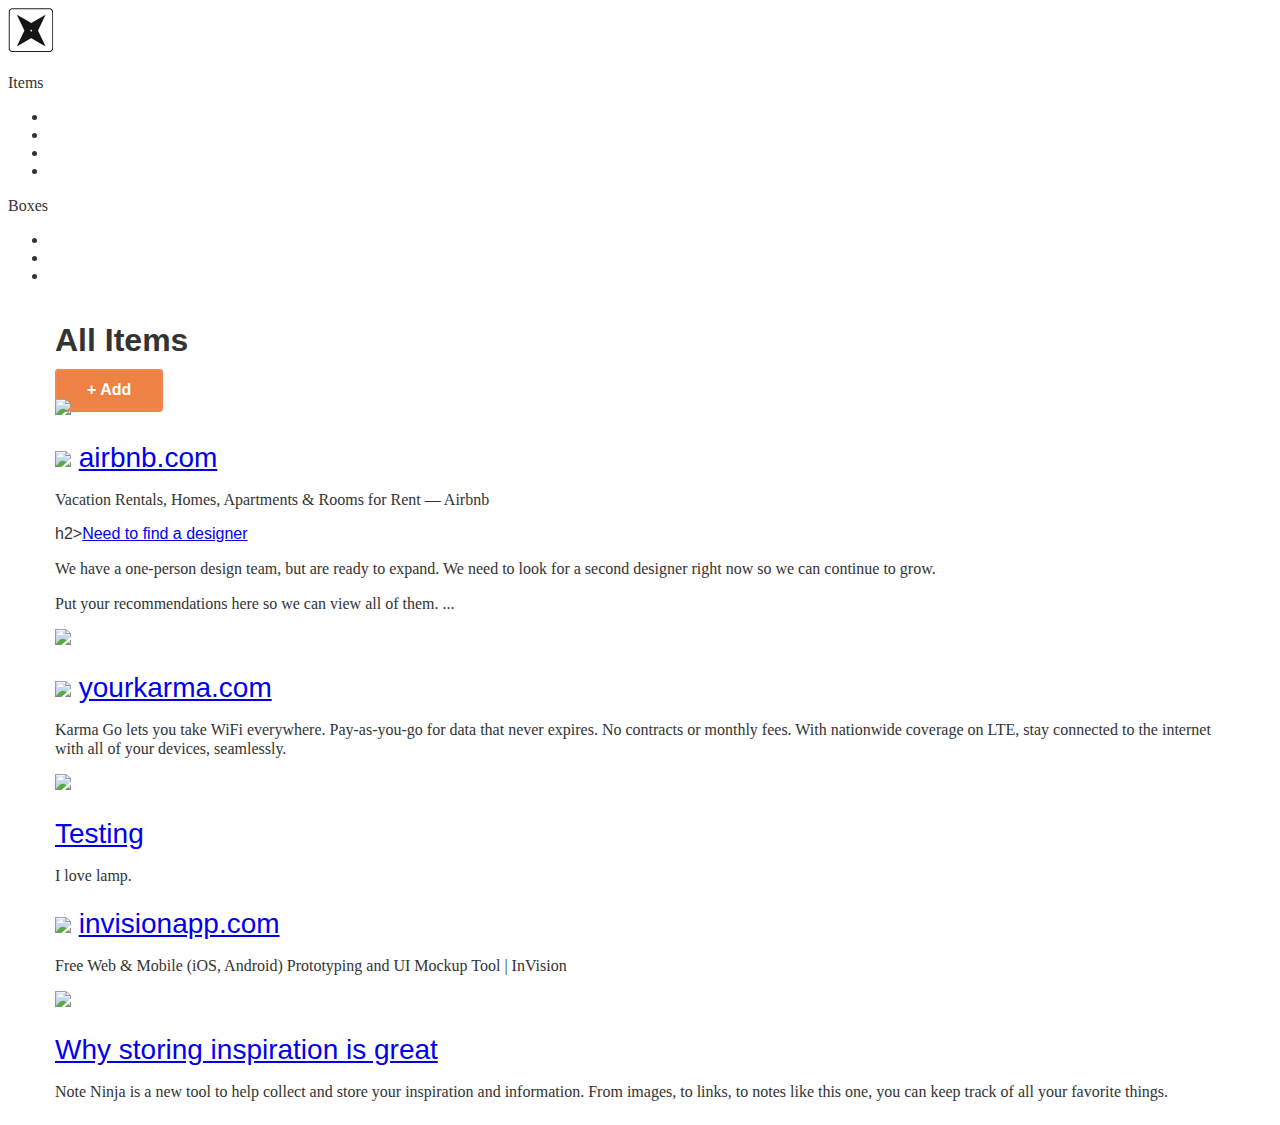
==== Dashboard.html @ 0f8d76ad "latest changes" ====
<!DOCTYPE html>
 <html lang="en-us">
 <head>
   <meta http-equiv="X-UA-Compatible" content="IE=Edge">
   <meta name="viewport" content="width=device-width, initial-scale=1">
   <meta charset="UTF-8">
 
   <title>Dashboard | Note Ninja</title>
 
   <!-- Google Fonts -->
   <link href='http://fonts.googleapis.com/css?family=Lato:300,400,700,300italic,400italic,700italic|Varela+Round' rel='stylesheet' type='text/css'>
 
   <!-- CSS -->
   <link rel="stylesheet" href="css/normalize.css">
   <link rel="stylesheet" href="css/style.css">
   <link rel="stylesheet" href="css/font-awesome.css">
 
 </head>

  <body class="dashboard">
   <!-- LEFT NAV -->
   <nav id="left-nav" class="left-nav">
     <a href="#" class="site-logo"><img src="images/site-logo.png" /></a>
     <div class="items">
       <p>Items</p>
       <ul>
         <li><a href="#"><i class="fa fa-th-large"></i> </a></li>
         <li><a href="#"><i class="fa fa-file-o"></i> </a></li>
         <li><a href="#"><i class="fa fa-picture-o"></i> </a>
         <a href="Blocbox/imageview.html"></a>
         </li>
         <li><a href="#"><i class="fa fa-link"></i> </a></li>
       </ul>
       <p>Boxes</p>
       <ul>
         <li><a href="#"><i class="fa fa-inbox"></i> </a></li>
         <li><a href="#"><i class="fa fa-inbox"></i> </a></li>
         <li><a href="#"><i class="fa fa-plus-square-o"></i> </a></li>
       </ul>
     </div>
     <div class="settings">
      <a href="#"><i class="fa fa-cog"></i></a>
   </div>
   </nav>
<main role="main">
   <!-- Benefits -->
   <section class="content">
     <div class="container">
       <div class="header">
         <h1>All Items</h1>
         <a href="#" class="btn">+ Add</a>
       </div>
     </div>
     <div class="container">
       <div class="content-item">
         <div class="item-box">
               <img src="http://static.pexels.com/wp-content/uploads/2014/11/red-wine-tapas-3540-825x550.jpg">
         </div>
       </div>
       <div class="content-item">
         <div class="item-box">
         <h2><img class="favicon" src="https://www.airbnb.com/favicon.ico"> <a href="#">airbnb.com</a></h2>
         <p>Vacation Rentals, Homes, Apartments &amp; Rooms for Rent &mdash; Airbnb</p>
         </div>
       </div>
       <div class="content-item">
         <div class="item-box">
         h2><a href="#">Need to find a designer</a></h2>
        <p>We have a one-person design team, but are ready to expand. We need to look for a second designer right now so we can continue to grow.</p>
        <p>Put your recommendations here so we can view all of them. ...</p>
         </div>
       </div>
       <div class="content-item">
         <div class="item-box">
         <img src="http://41.media.tumblr.com/90ef0b4692e0ba4df321674c3572e5ba/tumblr_ndyve8fmFa1tubinno1_r1_1280.jpg">
         </div>
       </div>
       <div class="content-item">
         <div class="item-box">
         <h2><img class="favicon" src="https://www.yourkarma.com/favicon.ico"> <a href="#">yourkarma.com</a></h2>
       <p>Karma Go lets you take WiFi everywhere. Pay-as-you-go for data that never expires. No contracts or monthly fees. With nationwide coverage on LTE, stay connected to the internet with all of your devices, seamlessly.</p>
         </div>
       </div>
       <div class="content-item">
         <div class="item-box">
         <img src="http://41.media.tumblr.com/0390d80d6c8cc4a7096033182a4bfe8a/tumblr_ndyvukSjNl1tubinno1_1280.jpg">
         </div>
       </div>
       <div class="content-item">
         <div class="item-box">
         <h2><a href="#">Testing</a></h2>
         <p>I love lamp.</p>
         </div>
       </div>
       <div class="content-item">
         <div class="item-box">
         <h2><img class="favicon" src="https://www.invisionapp.com/favicon.ico"> <a href="#">invisionapp.com</a></h2>
        <p>Free Web &amp; Mobile (iOS, Android) Prototyping and UI Mockup Tool | InVision</p>
         </div>
       </div>
       <div class="content-item">
         <div class="item-box">
         <img src="http://41.media.tumblr.com/fddb3f2b0bdf390efd7ea87372e75fa5/tumblr_ndyg3pYbKW1tubinno1_1280.jpg">
         </div>
       </div>
       <div class="content-item">
         <div class="item-box">
         <h2><a href="#">Why storing inspiration is great</a></h2>
        <p>Note Ninja is a new tool to help collect and store your inspiration and information. From images, to links, to notes like this one, you can keep track of all your favorite things.</p>
         </div>
       </div>
     </div>
   </section>
 </main>
   
 </body>
 </html>
---- css/style.css ----
html, body{
   overflow-x: hidden;
 }
 body {
   font-family: "PT Serif", Helvetica, Arial, sans-serif;
   color:#333333;
 }
 h1, h2, h3, h4, h5, h6 {
   font-family: "Noto Sans", Helvetica, Arial, sans-serif;
 }
 h2 {
   font-size:28px;
   font-weight: normal;
   margin-bottom: 5px;
 }
 p {
   font-size:16px;
   line-height: 19px;
   font-weight: 100;
   font-family: "PT Serif";
 }
 /* GRID */
 .container {
   margin-right: auto;
   margin-left: auto;
   padding-left: 15px;
   padding-right: 15px;
   position: relative;
 }
 .container:before,
 .container:after {
   content: " ";
   display: table;
 }
 .container:after {
   clear: both;
 }
 .one-half, .one-third, .one-fourth {
   width:96%;
   float:left;
   position:relative;
   min-height: 1px;
   margin:0 2% 20px;
 }
  @media (min-width: 768px) {
   .container {
     width: 750px;
   }
/* Large screens ----------- */
 @media screen and (min-width: 1900px) {
  .container {
    width: 1870px;
  }
}
   
 @media (min-width: 992px) {
   .container {
     width: 970px;
   }
   .one-half {
     width:46%;
   }
   .one-third {
     width:29.33333%;
   }
   .one-fourth {
     width:21%;
   }
 }
 @media (min-width: 1200px) {
   .container {
     width: 1170px;
   }
 }
 /* HEADER */
 header {
   color:#FFFFFF;
   background:#0CABB2;
   
 }
 header nav {
   padding:1em 0;
 }
 header nav ul {
   display:inline;
   text-align: right;
   float:right;
   margin:0;
 }
 header nav ul > li {
   list-style-type: none;
   display: inline-block;
   margin:0 15px;
 }
 header nav ul > li.btn-outline {
   padding:10px 15px;
   border:2px solid #FFFFFF;
   border-radius: 4px;
 }
 header nav ul > li.btn-outline:hover {
   background:#FFFFFF;
 }
 header nav ul > li > a {
   color:#FFFFFF;
   text-decoration: none;
 }
 header nav ul > li.btn-outline:hover > a {
   color:#0CABB2;
 }
 header .hero {
   text-align: center;
   display:block;
   position: relative;
 }
 header .hero h1 {
   font-size:48px;
   font-weight: normal;
   margin:95px 0 0;
 }
 header .hero p {
   font-size: 22px;
   line-height: 26px;
   font-weight: 100;
   margin:10px 0 40px;
 }
 header .hero img {
   display: block;
   margin:3em auto 0;
 }
 /* BUTTONS */
 .btn {
   border-radius: 4px;
   color:#FFFFFF;
   font-weight: 700;
   text-decoration: none;
   padding:10px 30px;
   background: #ED8244;
   border: 2px solid #F48653;
   box-shadow: 0px 2px 0px 0px #ED8244;
 }
 /* BENEFITS */
 .benefits {
   text-align: center;
   display:block;
   position:relative;

 }
 .benefits ul {
   margin: 0 auto;
   padding:4em 0;
 }
 .benefits ul li {
   list-style-type: none;
   display: inline-block;
 }
 .benefits i {
   color:#000000;
   font-size:60px;
   margin:0;
   vertical-align: middle;
 }
 .benefits h2 {
   color:#000000;
 }
 /* Creative */
 .creative {
   text-align: center;
   font-family: "Noto Sans";
   display: block;
   position: relative;
   background-color: #0CABB2;
   background-size:cover;
   text-align: center;
   padding:4em 0;
 }
 .creative ul {
   margin: 0 auto;
   padding:4em 0; 
 }
 .creative ul li {
   list-style-type: none;
   display: inline-block;
}
 .creative h2 {
   color:#FFFFFF;
 }
 /* PRICING */
 .pricing {
   background-color: #FEFEFE;
   background-size:cover;
   text-align: center;
   padding:4em 0;
 }
 .pricing h2, .pricing p {
   color:#000000;
 }
 .pricing ul {
   margin:0 auto;
   padding:2em 0;
 }
 .pricing ul li {
   list-style-type: none;
 }
 .box {
   padding:0 15px 15px;
   background: #FFFFFF;
   box-shadow: 0px 2px 4px 0px rgba(0,0,0,0.20);
   min-height: 439px;
   position: relative;
   margin-top: 25px;
 }
 .box.middle {
   min-height: 485px;
   margin-top:0px;
 }
 .box h3 {
   font-family: "Noto Sans", Helvetica, Arial, sans-serif;
   font-weight: 600;
   text-transform: uppercase;
   background: #0CABB2;
   box-shadow: 0px 1px 2px 0px rgba(0,0,0,0.40);
   left:0;
   right:0;
   top:0;
   text-align: center;
   margin:0 -15px 40px;
   padding:10px 0;
 }
 .box h4 {
   font-size:50px;
   font-weight: normal;
   margin:40px 0 10px;
   color:#000000;
 }
 .box h4 span {
   font-size:32px;
   vertical-align: top;
 }
 .box h4 span.month {
   font-family: "Noto Sans", Helvetica, Arial, sans-serif;
   font-weight: 100;
   color:#000000;
   font-size:20px;
   vertical-align: middle;
 }
 .box ul li {
   font-size:18px;
   margin-bottom:20px;
   font-weight: 100;
 }
  .box .btn {
   position:absolute;
   bottom:20px;
   left:20px;
   right:20px;
 }
 .small {
   font-size: 12px;
   color: #FEFEFE;
   line-height: 15px;
   font-style:italic;
 }
 /* TESTIMONIALS */
 .testimonials {
   display: block;
   position: relative;
   background-color: #0CABB2;
   background-size:cover;
   text-align: center;
   padding:4em 0;  
   text-align: center;
   background-size:cover;

 }
 .testimonials p {
   color: #FFFFFF;
 }
 .testimonials h2 {
   color:#FFFFFF;
 }
 .testimonials ul li {
   list-style-type: none;
 }
 .testimonials blockquote {
   color:#000000;
   text-align: left;
   font-style: italic;
   background:#FFFFFF;
   position: relative;
   padding:30px;
   width:auto;
   margin:0;
 }
 .testimonials blockquote:after {
   top: 100%;
   left: 13%;
   border: solid transparent;
   border-color: #000000;
   content: " ";
   height: 0;
   width: 0;
   position: absolute;
   pointer-events: none;
   border-top-color: #34495E;
   border-width: 10px;
   margin-left: -10px;
 }
 .testimonials img {
   height: 65px;
   width: 65px;
   border-radius:50%;
   float: left;
   display: inline-block;
   margin:20px 10px 0 0;
 }
 .testimonials p.name {
   float: left;
   display: inline-block;
   text-align: left;
   font-size:13px;
   margin-top: 30px;
   color:#FFFFFF;
 }
 .staggered { 
   padding:5em 0;
   text-align: center;
  }
  /* SECOND CALL TO ACTION */
 .action {
  margin:auto;
  text-align: center;
  display:block;
  position:relative;
  padding:60px;
}

  /* FOOTER */
  footer {
   background-color: #0CABB2;
   height: 150px;
   position: relative;
   overflow: hidden;
   z-index: 0;
   border-style: solid;

 }
 footer p, footer nav ul {
   font-size:14px;
   font-weight:100;
   text-align: center;
   margin: 10px auto 0;
 }
 footer nav ul li {
   list-style-type: none;
   display: inline;
 }
 footer nav ul li a {
   color:#FFFFFF;
   text-decoration: none;
 }
 footer .right-footer-block {
   background-color: #0CABB2;
 }
 footer .logo{
   padding: 2.35em 0;
   margin: 0 auto;
   display: block;
 }
 @media (min-width: 992px){
   footer{
     background-color: #0CABB2;
     height: 100px;
   }
   footer p, footer nav ul{
     padding: 2em 0;
     text-align: left;
   }
   footer .right-footer-block {
     background-color: #0CABB2;
   }
   footer .logo{
     padding: 2em 0 2em 1.5em;

   }
 }
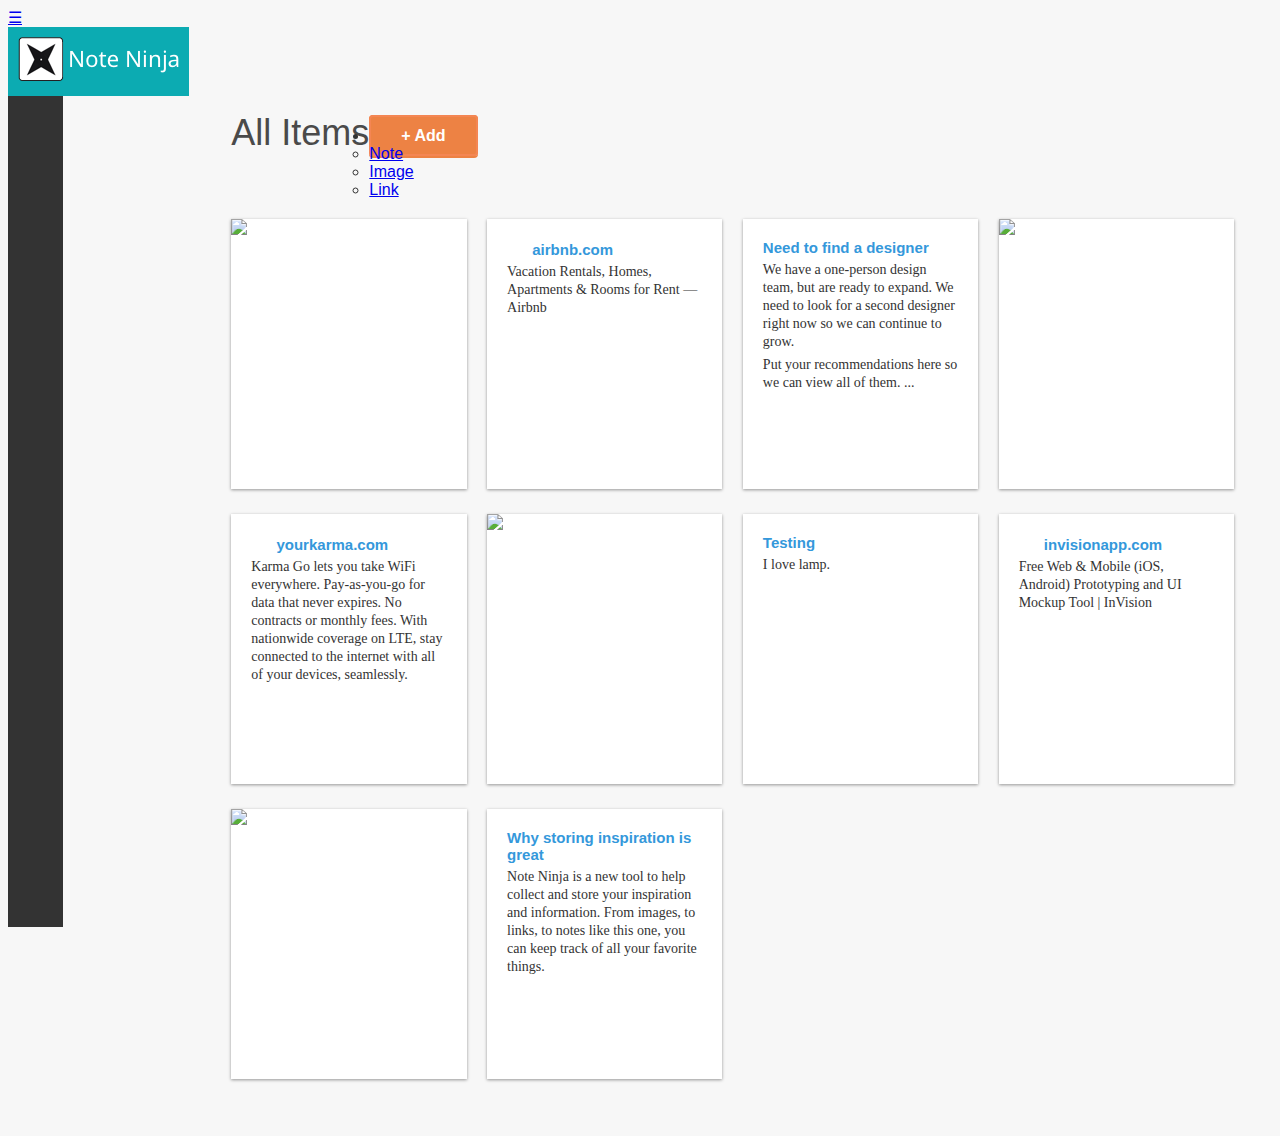
==== commit ad4984d7: "Buggy Code" ====
--- a/Dashboard.html
+++ b/Dashboard.html
@@ -14,24 +14,25 @@
    <link rel="stylesheet" href="css/normalize.css">
    <link rel="stylesheet" href="css/style.css">
    <link rel="stylesheet" href="css/font-awesome.css">
+   <link rel="stylesheet" href="animate.min.css">
+   <link rel="stylesheet" href="css/dropit.css">
  
  </head>
 
   <body class="dashboard">
+  <!-- RESPONSIVE NAV -->
+   <a class="hamburger" id="menu" href="#">&#9776;</a>
    <!-- LEFT NAV -->
    <nav id="left-nav" class="left-nav">
      <a href="#" class="site-logo"><img src="images/site-logo.png" /></a>
      <div class="items">
-       <p>Items</p>
        <ul>
          <li><a href="#"><i class="fa fa-th-large"></i> </a></li>
          <li><a href="#"><i class="fa fa-file-o"></i> </a></li>
          <li><a href="#"><i class="fa fa-picture-o"></i> </a>
-         <a href="Blocbox/imageview.html"></a>
          </li>
          <li><a href="#"><i class="fa fa-link"></i> </a></li>
        </ul>
-       <p>Boxes</p>
        <ul>
          <li><a href="#"><i class="fa fa-inbox"></i> </a></li>
          <li><a href="#"><i class="fa fa-inbox"></i> </a></li>
@@ -42,13 +43,23 @@
       <a href="#"><i class="fa fa-cog"></i></a>
    </div>
    </nav>
+  
 <main role="main">
    <!-- Benefits -->
    <section class="content">
      <div class="container">
        <div class="header">
          <h1>All Items</h1>
-         <a href="#" class="btn">+ Add</a>
+         <ul class="menu">
+            <li>
+              <a href="#" class="btn">+ Add</a>
+              <ul>
+                  <li><a href="#"><i class="fa fa-file-o"></i> Note</a></li>
+                  <li><a href="#"><i class="fa fa-picture-o"></i> Image</a></li>
+                  <li><a href="#"><i class="fa fa-link"></i> Link</a></li>
+              </ul>
+            </li>
+          </ul>
        </div>
      </div>
      <div class="container">
@@ -65,7 +76,7 @@
        </div>
        <div class="content-item">
          <div class="item-box">
-         h2><a href="#">Need to find a designer</a></h2>
+         <h2><a href="#">Need to find a designer</a></h2>
         <p>We have a one-person design team, but are ready to expand. We need to look for a second designer right now so we can continue to grow.</p>
         <p>Put your recommendations here so we can view all of them. ...</p>
          </div>
@@ -112,6 +123,14 @@
      </div>
    </section>
  </main>
+  <script src="js/jquery-2.1.3.min.js"></script>
+   <script src="js/dropit.js"></script>
+   <script type="text/javascript">
+     $(".menu").dropit();
+     $( "#menu" ).click(function() {
+         $("#left-nav").toggleClass("open", 200);
+     });
+   </script>
    
  </body>
  </html>--- a/css/style.css
+++ b/css/style.css
@@ -147,7 +147,7 @@
  }
  .benefits ul {
    margin: 0 auto;
-   padding:4em 0;
+   padding:40px;
  }
  .benefits ul li {
    list-style-type: none;
@@ -333,6 +333,12 @@
   position:relative;
   padding:60px;
 }
+  .action h2 { 
+  padding-top: 50px; 
+}
+  .action p { 
+  padding-top: 30px;
+}
 
   /* FOOTER */
   footer {
@@ -362,9 +368,10 @@
    background-color: #0CABB2;
  }
  footer .logo{
-   padding: 2.35em 0;
+   padding: 20px;
    margin: 0 auto;
    display: block;
+   text-align: left;
  }
  @media (min-width: 992px){
    footer{
@@ -379,7 +386,195 @@
      background-color: #0CABB2;
    }
    footer .logo{
-     padding: 2em 0 2em 1.5em;
-
-   }
- }
+     padding:20px;
+     text-align: left;
+   }
+
+   /* DASHBOARD */
+ .dashboard {
+   background:#F7F7F7;
+ }
+ .left-nav .site-logo {
+   padding:10px;
+   background: #0CABB2;
+   display:block;
+   text-align: left;
+   position: fixed;
+   z-index: +1;
+ }
+
+ .left-nav {
+   height: 70px 100%;
+   width:1441px;
+   font-color:#FFFFFF;
+   font-size: 16px;
+   font-family: "PT Serif";
+   background: #0CABB2;
+    position: fixed;
+   display:block;
+ }
+ 
+  .left-nav .right-hand {
+    text-align: right;
+    display: block;
+    position: fixed;
+    padding-left: 80%;
+  }
+  #left p {
+    font-color:#333333;
+    padding-top: 30px;
+    padding-right:60px;
+
+  }
+
+ .items {
+   height: 100vh;
+   width:55px;
+   color:#FFFFFF;
+   background: #333333;
+   float:left;
+   position: fixed;
+   display:block;
+ }
+  .items ul {
+   padding-top:70px;
+   padding-left: 20px;
+ }
+  .items ul li {
+   list-style-type: none;
+   margin-bottom: 15px;
+ }
+  .items ul li a {
+   color:#FFFFFF;
+   text-decoration: none;
+   font-weight: 100;
+ }
+. .items ul li a i {
+   width:16px;
+   text-align: center;
+ }
+ /* LEFT NAVBAR SETTINGS */
+   
+  .left-nav .settings {
+   color:#FFFFFF;
+   text-decoration: none;
+ }
+ /* CONTENT */
+ .content {
+   padding-left:40px;
+   float:right;
+   width:98%;
+   position: relative;
+ }
+ .content .header {
+   margin:0 1% 20px;
+   padding-top:60px;
+ }
+ .content .header h1 {
+   font-family: "Noto Sans", Helvetica, Arial, sans-serif;
+   font-weight: 100;
+   margin:0 0 30px;
+   font-size: 36px;
+   color: #4A4A4A;
+   line-height: 44px;
+   float: left;
+   display:inline-block;
+ }
+ .content .header > a {
+   float:right;
+ }
+ .content-item {
+   width:96%;
+   margin:0 2% 25px;
+   float:left;
+   display:block;
+ }
+ .item-box {
+   display:block;
+   height:230px;
+   background: #FFFFFF;
+   box-shadow: 0px 1px 3px 0px rgba(0,0,0,0.40);
+   position: relative;
+   overflow: hidden;
+   padding:20px;
+ }
+ /* Larger Mobile Devices */
+ @media (min-width:460px) {
+   .content {
+     padding:1.5em 1%;
+     float:right;
+     width:90%;
+     position: relative;
+   }
+   .content-item {
+     width:46%;
+     margin:0 2% 25px;
+     float:left;
+     display:block;
+   }
+ }
+/* Tablets */
+ @media (min-width:768px) {
+   .content {
+     padding:1.5em 5%;
+     float:right;
+     width:90%;
+     position: relative;
+   }
+   .content > .container {
+     width:700px;
+   }
+   .content-item {
+     width:31.33333%;
+     margin:0 1% 25px;
+   }
+ }
+/* Laptops and Desktops */
+ @media (min-width:992px) {
+   .content {
+     padding:1.5em 1%;
+     float:right;
+     width:83.33333333%;
+     position: relative;
+   }
+   .content > .container {
+     width:auto;
+   }
+   .content-item {
+     width:23%;
+     margin:0 1% 25px;
+   }
+ }
+ .item-box > img {
+   position:absolute;
+   height:100%;
+   width:auto;
+   top:0;
+   left:0;
+   right:0;
+ }
+ .item-box h2 {
+   font-family: "Noto Sans", Helvetica, Arial, sans-serif;
+   font-weight: 700;
+   font-size: 15px;
+   line-height: 17px;
+   margin:0;
+ }
+ .item-box h2 a {
+   color: #3498DB;
+   text-decoration: none;
+ }
+ .item-box h2 img {
+   width:16px;
+   height:16px;
+   position:relative;
+   top:2px;
+   margin-right:5px;
+ }
+ .item-box p {
+   font-size: 14px;
+   color: #333333;
+   line-height: 18px;
+   margin:5px 0 0;
+ }
+ 
--- a/css/dropit.css
+++ b/css/dropit.css
@@ -0,0 +1,61 @@
+/*
+ * Dropit v1.1.0
+ * http://dev7studios.com/dropit
+ *
+ * Copyright 2012, Dev7studios
+ * Free to use and abuse under the MIT license.
+ * http://www.opensource.org/licenses/mit-license.php
+ */
+
+/* These styles assume you are using ul and li */
+.dropit {
+    list-style: none;
+	padding: 0;
+	margin: 15px 0 0;
+    float:right;
+    display:inline-block;
+}
+.dropit .dropit-trigger { position: relative; }
+.dropit .dropit-submenu {
+    position: absolute;
+    top: 100%;
+    right: 0; /* dropdown left or right */
+    z-index: 1000;
+    display: none;
+    min-width: 100px;
+    list-style: none;
+	padding: 20;
+	margin: 20px 0 0;
+}
+.dropit .dropit-open .dropit-submenu { 
+    display: block;
+    background: #FFFFFF;
+   box-shadow: 0px 2px 4px 0px rgba(0,0,0,0.30);
+   border-radius: 4px; 
+}
+
+.dropit .dropit-open .dropit-submenu:after {
+  content: " ";
+  position: absolute;
+  border-style: solid;
+  border-width: 0 8px 8px;
+  border-color: #FFFFFF transparent;
+  display: block;
+  width: 0;
+  z-index: 1;
+  top: -8px;
+  right: 10px;
+ }
+ .dropit .dropit-open .dropit-submenu li {
+  display: block;
+  margin-bottom: 20px;
+ }
+ .dropit .dropit-open .dropit-submenu li:last-child {
+  margin-bottom: 0px;
+ }
+ .dropit .dropit-open .dropit-submenu li a {
+  color:#34495E;
+  text-decoration: none;
+  font-family: "Lato", Helvetica, Arial, sans-serif;
+  font-weight:100;
+ }
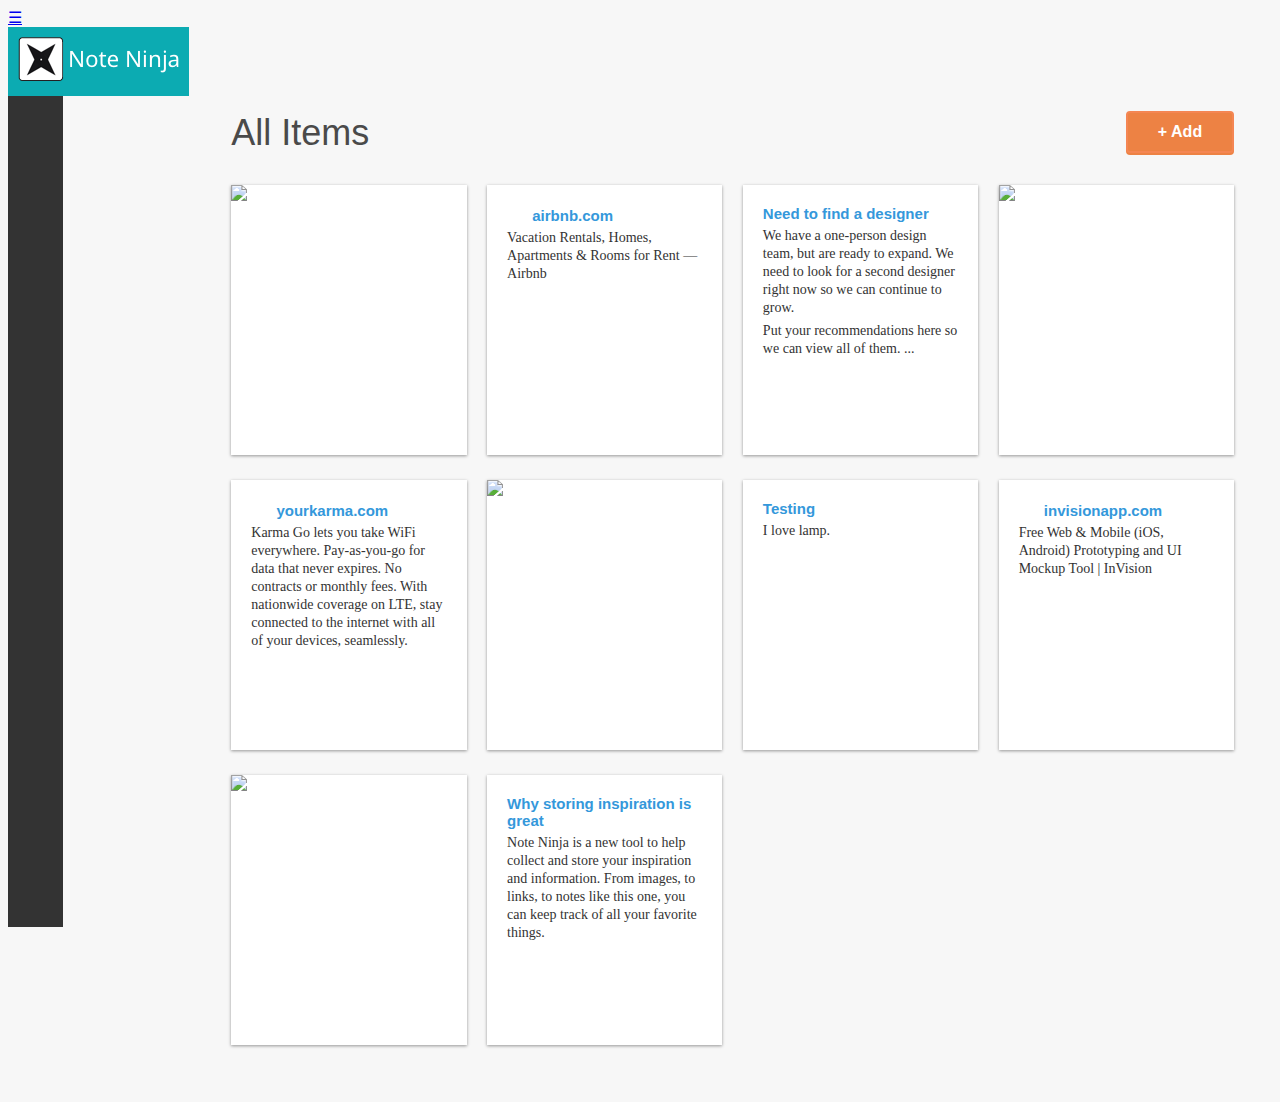
==== commit 3a7d5541: "new changes" ====
--- a/Dashboard.html
+++ b/Dashboard.html
@@ -38,10 +38,10 @@
          <li><a href="#"><i class="fa fa-inbox"></i> </a></li>
          <li><a href="#"><i class="fa fa-plus-square-o"></i> </a></li>
        </ul>
+       <ul>
+       <li><a href="#"><i class="fa fa-cog"></i></a></li>
+       </ul>
      </div>
-     <div class="settings">
-      <a href="#"><i class="fa fa-cog"></i></a>
-   </div>
    </nav>
   
 <main role="main">
@@ -50,16 +50,8 @@
      <div class="container">
        <div class="header">
          <h1>All Items</h1>
-         <ul class="menu">
-            <li>
-              <a href="#" class="btn">+ Add</a>
-              <ul>
-                  <li><a href="#"><i class="fa fa-file-o"></i> Note</a></li>
-                  <li><a href="#"><i class="fa fa-picture-o"></i> Image</a></li>
-                  <li><a href="#"><i class="fa fa-link"></i> Link</a></li>
-              </ul>
-            </li>
-          </ul>
+         <a href="#" class="btn">+ Add</a>
+           
        </div>
      </div>
      <div class="container">
--- a/css/style.css
+++ b/css/style.css
@@ -294,14 +294,17 @@
  .testimonials blockquote:after {
    top: 100%;
    left: 13%;
-   border: solid transparent;
-   border-color: #000000;
+   width: 0;
+  height: 0;
+  border-style: solid;
+  border-width: 10px 5px 0 5px;
+  border-color: #ffffff transparent transparent transparent;
    content: " ";
    height: 0;
    width: 0;
    position: absolute;
    pointer-events: none;
-   border-top-color: #34495E;
+   border-top-color: #FFFFFF;
    border-width: 10px;
    margin-left: -10px;
  }
@@ -325,20 +328,7 @@
    padding:5em 0;
    text-align: center;
   }
-  /* SECOND CALL TO ACTION */
- .action {
-  margin:auto;
-  text-align: center;
-  display:block;
-  position:relative;
-  padding:60px;
-}
-  .action h2 { 
-  padding-top: 50px; 
-}
-  .action p { 
-  padding-top: 30px;
-}
+ 
 
   /* FOOTER */
   footer {
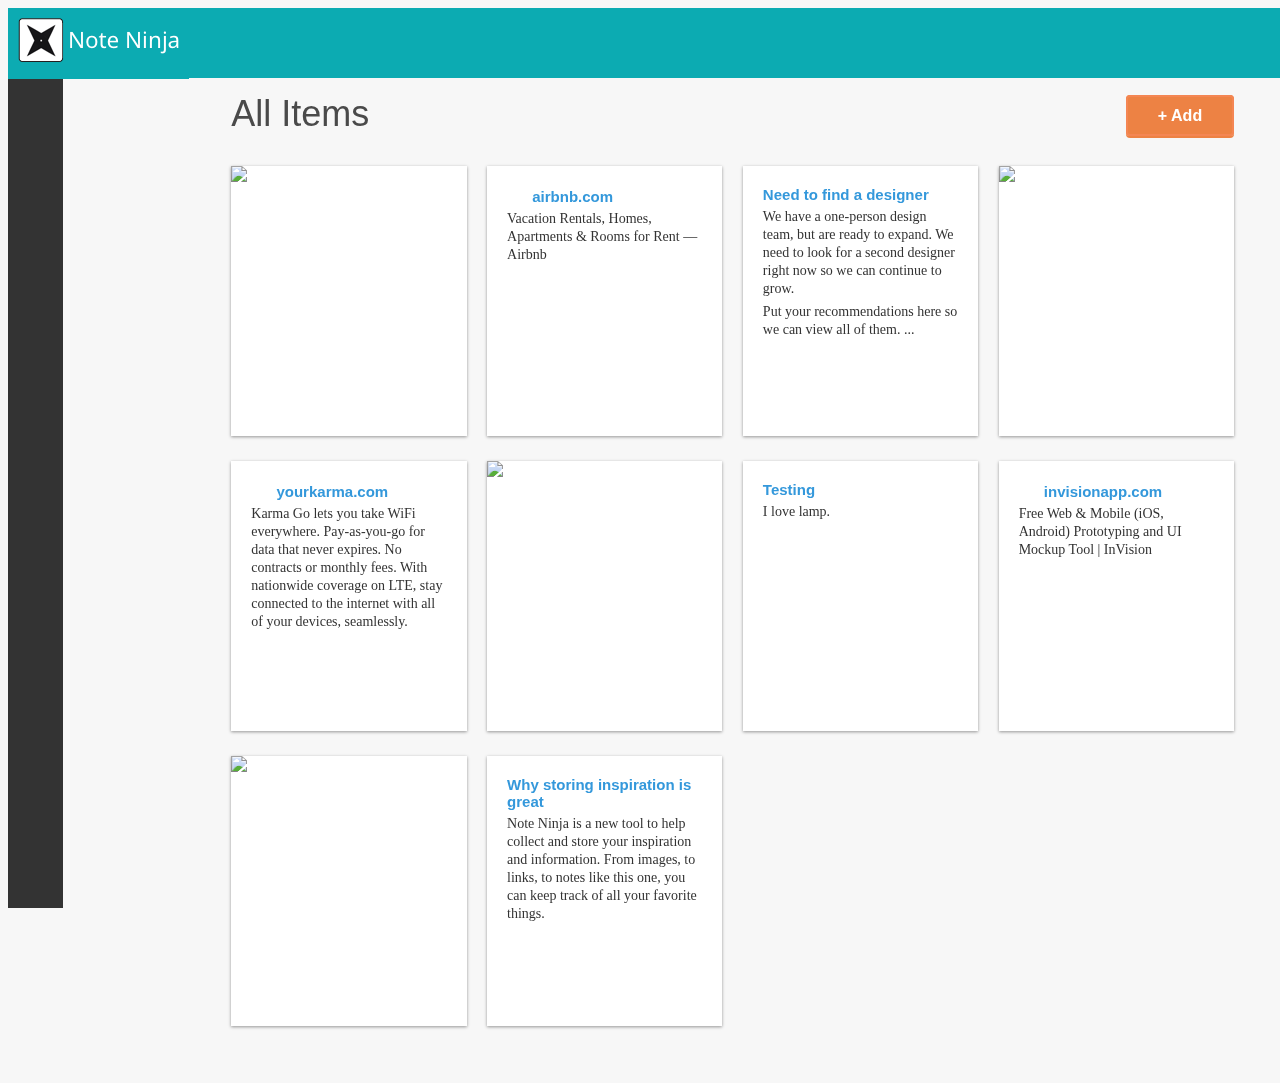
==== commit f8f49a78: "JS-Trigger-Trouble" ====
--- a/Dashboard.html
+++ b/Dashboard.html
@@ -14,32 +14,47 @@
    <link rel="stylesheet" href="css/normalize.css">
    <link rel="stylesheet" href="css/style.css">
    <link rel="stylesheet" href="css/font-awesome.css">
-   <link rel="stylesheet" href="animate.min.css">
+   <link rel="stylesheet" href="css/animate.css">
    <link rel="stylesheet" href="css/dropit.css">
+
+   <script src="https://ajax.googleapis.com/ajax/libs/jquery/2.2.4/jquery.min.js"></script>
  
  </head>
 
   <body class="dashboard">
   <!-- RESPONSIVE NAV -->
-   <a class="hamburger" id="menu" href="#">&#9776;</a>
+   <a class="hamburger" id="menu" href="#">
+   &#9776;
+   
+   </a>
    <!-- LEFT NAV -->
    <nav id="left-nav" class="left-nav">
      <a href="#" class="site-logo"><img src="images/site-logo.png" /></a>
      <div class="items">
        <ul>
-         <li><a href="#"><i class="fa fa-th-large"></i> </a></li>
+         <li class="active"><a href="#"><i class="fa fa-th-large"></i> </a></li>
          <li><a href="#"><i class="fa fa-file-o"></i> </a></li>
-         <li><a href="#"><i class="fa fa-picture-o"></i> </a>
+         <a href="js/imageview.html">
+         <li>
+          <a href="#"><i class="fa fa-picture-o"></i> </a>
          </li>
+         </a>
          <li><a href="#"><i class="fa fa-link"></i> </a></li>
        </ul>
        <ul>
          <li><a href="#"><i class="fa fa-inbox"></i> </a></li>
          <li><a href="#"><i class="fa fa-inbox"></i> </a></li>
          <li><a href="#"><i class="fa fa-plus-square-o"></i> </a></li>
+
        </ul>
-       <ul>
-       <li><a href="#"><i class="fa fa-cog"></i></a></li>
+
+       <ul class="settings-btn-dropit-inverse">
+         <li><a href="#"><i class="fa fa-cog"></i></a>
+           <ul>
+             <li><a href="#"><i class="fa fa-file-o"></i> My Account</a></li>
+             <li><a href="#"><i class="fa fa-picture-o"></i> My Collaborators</a></li>
+             </ul>
+         </li>
        </ul>
      </div>
    </nav>
@@ -50,7 +65,16 @@
      <div class="container">
        <div class="header">
          <h1>All Items</h1>
-         <a href="#" class="btn">+ Add</a>
+         <ul class="menu">
+            <li>
+              <a href="#" class="btn">+ Add</a>
+              <ul>
+                  <li><a href="#"><i class="fa fa-file-o"></i> Note</a></li>
+                  <li><a href="#"><i class="fa fa-picture-o"></i> Image</a></li>
+                  <li><a href="#"><i class="fa fa-link"></i> Link</a></li>
+              </ul>
+            </li>
+          </ul>
            
        </div>
      </div>
@@ -115,11 +139,12 @@
      </div>
    </section>
  </main>
-  <script src="js/jquery-2.1.3.min.js"></script>
+  <!-- <script src="js/jquery-2.1.3.min.js"></script> -->
    <script src="js/dropit.js"></script>
    <script type="text/javascript">
      $(".menu").dropit();
-     $( "#menu" ).click(function() {
+     $(".settings-btn-dropit-inverse").dropit();
+     $("#menu").click(function() {
          $("#left-nav").toggleClass("open", 200);
      });
    </script>
--- a/css/style.css
+++ b/css/style.css
@@ -42,36 +42,38 @@
    min-height: 1px;
    margin:0 2% 20px;
  }
+
   @media (min-width: 768px) {
    .container {
      width: 750px;
    }
-/* Large screens ----------- */
+}
+   
+ @media (min-width: 992px) {
+   .container {
+     width: 970px;
+   }
+   .one-half {
+     width:46%;
+   }
+   .one-third {
+     width:29.33333%;
+   }
+   .one-fourth {
+     width:21%;
+   }
+ }
+ @media (min-width: 1200px) {
+   .container {
+     width: 1170px;
+   }
+ }
+  /* Large screens ----------- */
  @media screen and (min-width: 1900px) {
   .container {
     width: 1870px;
   }
 }
-   
- @media (min-width: 992px) {
-   .container {
-     width: 970px;
-   }
-   .one-half {
-     width:46%;
-   }
-   .one-third {
-     width:29.33333%;
-   }
-   .one-fourth {
-     width:21%;
-   }
- }
- @media (min-width: 1200px) {
-   .container {
-     width: 1170px;
-   }
- }
  /* HEADER */
  header {
    color:#FFFFFF;
@@ -375,6 +377,10 @@
    footer .right-footer-block {
      background-color: #0CABB2;
    }
+   footer .left-footer-block {
+    color:#FFFFFF;
+   }
+   
    footer .logo{
      padding:20px;
      text-align: left;
@@ -394,14 +400,70 @@
  }
 
  .left-nav {
-   height: 70px 100%;
+   height: 70px ;
    width:1441px;
    font-color:#FFFFFF;
-   font-size: 16px;
+   font-size: 22px;
    font-family: "PT Serif";
    background: #0CABB2;
-    position: fixed;
+  position: absolute;
+   -webkit-transition: all 0.3s ease-in-out;
+   -moz-transition: all 0.3s ease-in-out;
+   -o-transition: all 0.3s ease-in-out;
+   transition: all 0.3s ease-in-out;
+   transform: translate(-280px,0);
+     -webkit-transform: translate(-280px,0); /** Chrome & Safari **/
+     -o-transform: translate(-280px,0); /** Opera **/
+     -moz-transform: translate(-280px,0); /** Firefox **/
+ }
+  .left-nav.open {
    display:block;
+   width:280px;
+   -webkit-transition: all 0.3s ease-in-out;
+   -moz-transition: all 0.3s ease-in-out;
+   -o-transition: all 0.3s ease-in-out;
+   transition: all 0.3s ease-in-out;
+   transform: translate(0,0);
+     -webkit-transform: translate(0,0); /** Chrome & Safari **/
+     -o-transform: translate(0,0); /** Opera **/
+     -moz-transform: translate(0,0); /** Firefox **/
+     z-index: 100;
+ }
+ .hamburger {
+   position:absolute;
+   z-index: 1000;
+   background:#34495E;
+   color:#FFF;
+   text-decoration: none;
+   font-size: 20px;
+   padding: 10px 15px;
+   border-radius: 4px;
+   left: 5px;
+   top: 15px;
+ }
+ @media (min-width:992px) {
+   .left-nav {
+     height: 70px;
+     width:1441px;
+     color:#FFFFFF;
+     float:left;
+     position: fixed;
+     display:block;
+     transform: translate(0,0);
+     -webkit-transform: translate(0,0); /** Chrome & Safari **/
+     -o-transform: translate(0,0); /** Opera **/
+     -moz-transform: translate(0,0); /** Firefox **/
+   }
+   .left-nav.open {
+     width:14.66666667%;
+     transform: translate(0,0);
+     -webkit-transform: translate(0,0); /** Chrome & Safari **/
+     -o-transform: translate(0,0); /** Opera **/
+     -moz-transform: translate(0,0); /** Firefox **/
+   }
+   .hamburger {
+     display:none;
+   }
  }
  
   .left-nav .right-hand {
@@ -410,6 +472,20 @@
     position: fixed;
     padding-left: 80%;
   }
+  /* drop it second*/
+   .settings-btn-dropit-inverse li a {
+    text-align: center;
+    font-size:22px;
+    float:center;
+ }
+   .settings-btn-dropit-inverse li ul li a {
+    float:right;
+    font-size: 12px;
+    
+   }
+
+
+
   #left p {
     font-color:#333333;
     padding-top: 30px;
@@ -434,6 +510,10 @@
    list-style-type: none;
    margin-bottom: 15px;
  }
+ /* selected link */
+  .items ul li:active { 
+    background-color: yellow;
+}
   .items ul li a {
    color:#FFFFFF;
    text-decoration: none;
@@ -443,16 +523,13 @@
    width:16px;
    text-align: center;
  }
- /* LEFT NAVBAR SETTINGS */
-   
-  .left-nav .settings {
-   color:#FFFFFF;
-   text-decoration: none;
- }
+  .items .fa fa-cog {
+    padding-top:100px;
+  }
  /* CONTENT */
  .content {
-   padding-left:40px;
-   float:right;
+   padding: 6em 1% 1.5em;
+   float: center;
    width:98%;
    position: relative;
  }
@@ -525,7 +602,8 @@
      padding:1.5em 1%;
      float:right;
      width:83.33333333%;
-     position: relative;
+     position: relative
+
    }
    .content > .container {
      width:auto;
@@ -534,6 +612,7 @@
      width:23%;
      margin:0 1% 25px;
    }
+
  }
  .item-box > img {
    position:absolute;
--- a/css/dropit.css
+++ b/css/dropit.css
@@ -24,8 +24,20 @@
     display: none;
     min-width: 100px;
     list-style: none;
-	padding: 20;
+	padding: 20px;
 	margin: 20px 0 0;
+
+}
+.dropit .dropit-inverse-trigger {
+    position: relative;
+    top: 100%;
+    right: 5;
+    z-index: 1000;
+    display:none;
+    min-width: 50px;
+    padding:20px;
+    margin: 20px 0 0;
+
 }
 .dropit .dropit-open .dropit-submenu { 
     display: block;
@@ -33,6 +45,15 @@
    box-shadow: 0px 2px 4px 0px rgba(0,0,0,0.30);
    border-radius: 4px; 
 }
+
+.dropit-inverse.dropit .dropit-open .dropit-submenu { 
+     display: block;
+     background: #FFFFFF;
+     box-shadow: 0px 2px 4px 0px rgba(0,0,0,0.30);
+     border-radius: 4px;
+ }
+
+
 
 .dropit .dropit-open .dropit-submenu:after {
   content: " ";
@@ -46,6 +67,19 @@
   top: -8px;
   right: 10px;
  }
+ .dropit-inverse.dropit .dropit-open .dropit-submenu:after {
+  content: " ";
+  position: absolute;
+  border-style: solid;
+  border-width: 0 8px 8px;
+  border-color: #FFFFFF transparent;
+  display: block;
+  width: 0;
+  z-index: 1;
+  top: -8px;
+  right: 10px;
+  
+}
  .dropit .dropit-open .dropit-submenu li {
   display: block;
   margin-bottom: 20px;
@@ -56,6 +90,6 @@
  .dropit .dropit-open .dropit-submenu li a {
   color:#34495E;
   text-decoration: none;
-  font-family: "Lato", Helvetica, Arial, sans-serif;
+  font-family: "Noto Sans", Helvetica, Arial, sans-serif;
   font-weight:100;
  }
